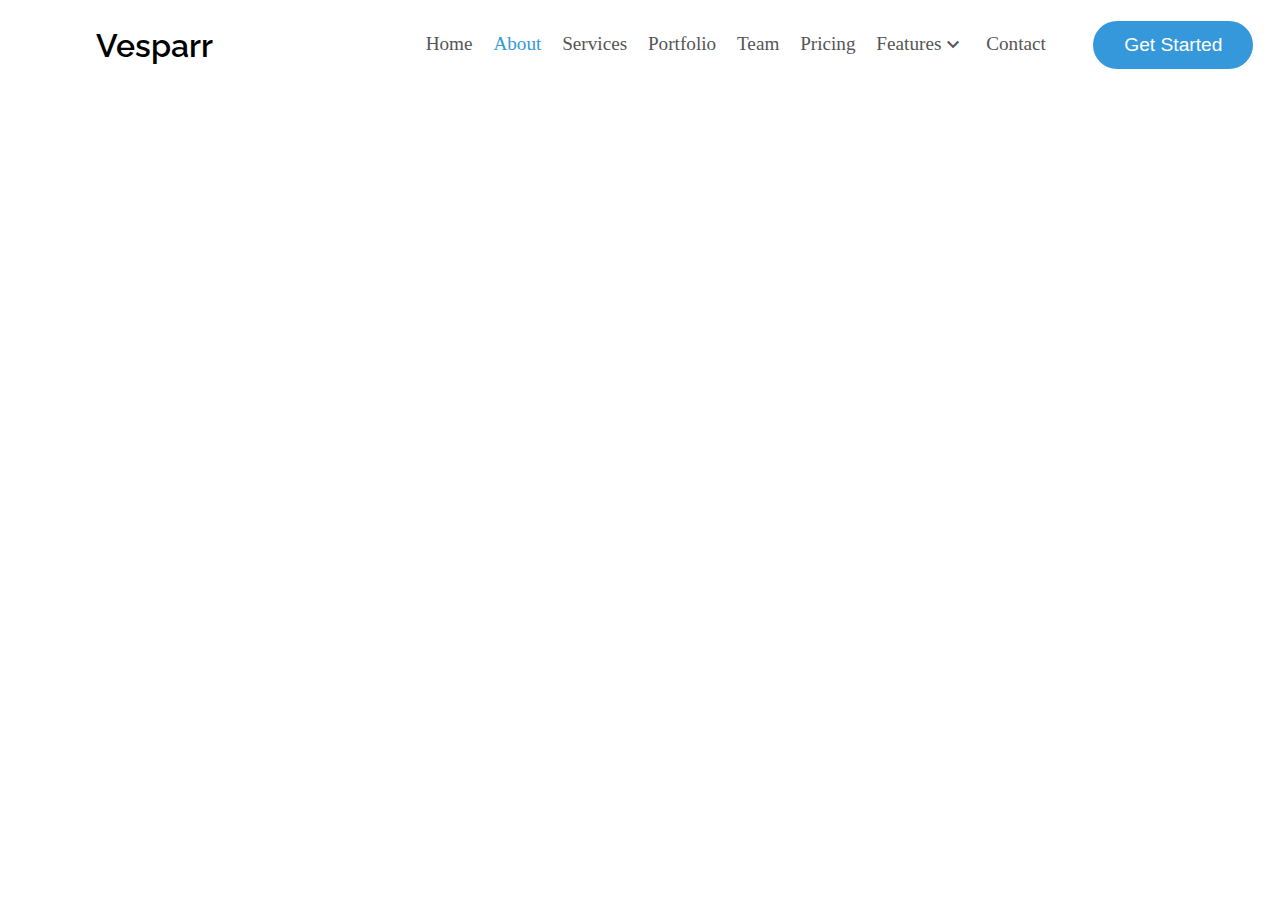
==== about.html @ 43ac4ca8 "navigation UI completed" ====
<!DOCTYPE html>
<html lang="en" dir="ltr">
  <head>
    <meta charset="utf-8">
    <title>My Vesparr</title>
    <link href="https://fonts.googleapis.com/css2?family=Raleway:ital,wght@0,400;0,500;0,600;1,600&display=swap" rel="stylesheet">
    <link rel="stylesheet" href="https://fonts.googleapis.com/icon?family=Material+Icons">
    <link rel="stylesheet" href="styles.css">
  </head>
  <body>
    <section>
      <div class="row nav-container">
        <div class="grid-container">
          <div class="hamburger-icon">
            <div></div>
            <div></div>
            <div></div>
          </div>
          <div class="title font">
            <h1>Vesparr</h1>
          </div>
          <div class="nav-list">
            <ul class="row">
              <li>
                <a href="index.html">Home</a>
              </li>
              <li>
                <a id="active" href="about.html">About</a>
              </li>
              <li>
                <a href="services.html">Services</a>
              </li>
              <li>
                <a href="portfolio.html">Portfolio</a>
              </li>
              <li>
                <a href="#">Team</a>
              </li>
              <li>
                <a href="#">Pricing</a>
              </li>
              <li class="drop-down">
                <a class="drop-down-btn" href="features.html">Features <i class="material-icons">keyboard_arrow_down</i></a>
                <div class="drop-down-content">
                  <a href="#">Lorem ipsum</a><br>
                  <a href="#">Dolor sitema</a><br>
                  <a href="#">Nemo enim</a>
                </div>
              </li>
              <li>
                <a href="#">Contact</a>
              </li>
            </ul>
          </div>
          <div class="btn-get-started">
            <button type="button" name="button">Get Started</button>
          </div>
        </div>
      </div>
    </section>
  </body>
</html>
---- styles.css ----
* {
  padding: 0px;
  margin: 0px;
  text-decoration: none;
  list-style: none;
}

.grid-container {
  display: grid;
  width: 100vw;
  grid-template-columns: repeat(12, 1fr);
}

.row {
  display: flex;
  flex-direction: row;
}

.font {
  font-family: 'Raleway', sans-serif;
}

/* Navigation styling */
.nav-container {
  height: 10vh;
}

#active {
  color: #3498db;
}

.hamburger-icon {
  display: none;
}

h1 {
  font-weight: 600;
  font-size: 2rem;
}

ul li a {
  display: inline-flex;
  vertical-align: middle;
  font-size: 1.2rem;
  margin-right: 1.3rem;
  color: #555555;
}

ul li a:hover {
  transform: translateY(-5px);
}

.title {
  grid-column: 1/3;
  justify-self: end;
  align-self: center;
}

.nav-list {
  grid-column: 3/11;
  justify-self: end;
  align-self: center;
}

.btn-get-started {
  grid-column: 11/13;
  justify-self: center;
  align-self: center;
}

.btn-get-started button {
  width: 10rem;
  height: 3rem;
  background-color: #3498db;
  border: none;
  border-radius: 50px;
  color: white;
  font-size: 1.2rem;
}

.drop-down-content {
  display: none;
  position: absolute;
  min-width: 5rem;
  padding: 0.5rem;
  box-shadow: 0px 5px 10px 0px rgba(0, 0, 0, 0.2);
  z-index: 1;
  text-align: center;
}

.drop-down-content a {
  margin: 0.5rem;
}

.drop-down:hover .drop-down-content {
  display: block;
}
/* End of Navigation */
/* Home page */
.home-center-container {
  margin-top: 4rem;
}

.home-center-container:last-child {
  grid-column: 7/13;
}

.home-center-container img {
  width: 100%;
  max-width: 600px;
  height: auto;
}

/* End of Home page */

@media only screen and (max-width: 998px) {
  .nav-list {
    display: none;
  }

  .hamburger-icon {
    display: flex;
    flex-direction: column;
    grid-column: 1/3;
    justify-self: end;
    align-self: center;
    width: 45px;
    height: 45px;
    margin-top: 0.7rem;
  }

  .hamburger-icon div {
    width: 35px;
    height: 3px;
    margin: 5px 0;
    background-color: #3498db;
  }

  .title {
    grid-column: 5/8;
    justify-self: center;
  }

  .btn-get-started {
    grid-column: 9/12;
    justify-self: start;
  }
}
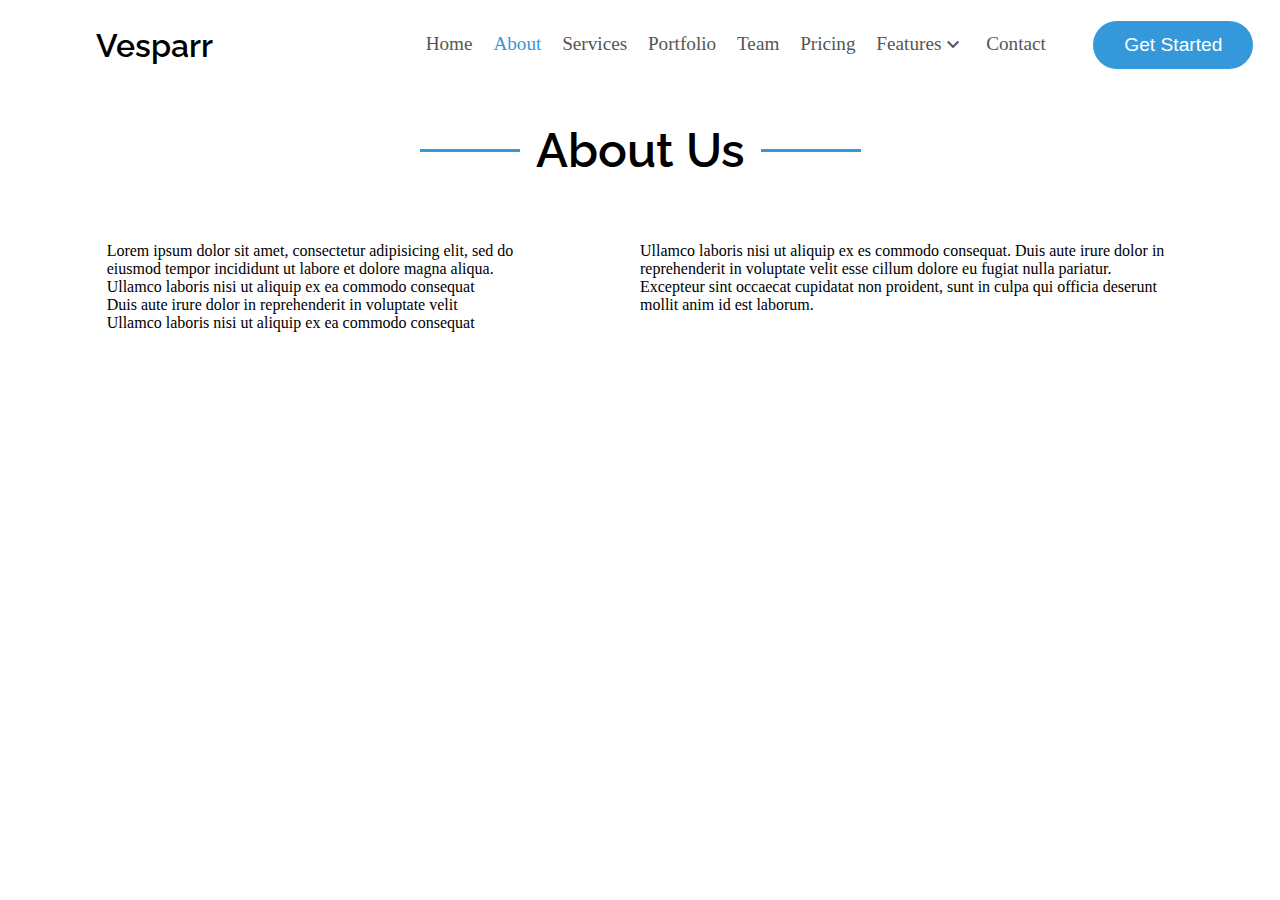
==== commit d8eb3b49: "finished about page html layout" ====
--- a/about.html
+++ b/about.html
@@ -58,5 +58,38 @@
         </div>
       </div>
     </section>
+    <section>
+        <div class="grid-container">
+          <div class="about-heading">
+            <div class="row">
+              <div class="blue-line"></div>
+              <h1 class="font">About Us</h1>
+              <div class="blue-line"></div>
+            </div>
+          </div>
+        </div>
+    </section>
+    <section>
+      <div class="row">
+        <div class="grid-container">
+          <div class="about-center-content">
+            <p>Lorem ipsum dolor sit amet, consectetur adipisicing elit,
+              sed do eiusmod tempor incididunt ut labore et dolore magna aliqua.
+            </p>
+            <ul>
+              <li>Ullamco laboris nisi ut aliquip ex ea commodo consequat</li>
+              <li>Duis aute irure dolor in reprehenderit in voluptate velit</li>
+              <li>Ullamco laboris nisi ut aliquip ex ea commodo consequat</li>
+            </ul>
+          </div>
+          <div class="about-center-content">
+            <p>Ullamco laboris nisi ut aliquip ex es commodo consequat. Duis aute
+              irure dolor in reprehenderit in voluptate velit esse cillum dolore
+              eu fugiat nulla pariatur. Excepteur sint occaecat cupidatat non proident,
+              sunt in culpa qui officia deserunt mollit anim id est laborum.</p>
+          </div>
+        </div>
+      </div>
+    </section>
   </body>
 </html>
--- a/styles.css
+++ b/styles.css
@@ -101,6 +101,42 @@
   margin-top: 4rem;
 }
 
+.home-center-container:first-child {
+  grid-column: 2/7;
+}
+
+.home-center-container h1 {
+  font-size: 3rem;
+  font-weight: 600;
+  width: 100%;
+  max-width: 500px;
+  height: auto;
+  margin-top: 3rem;
+}
+
+.home-center-container h2 {
+  font-size: 1.7rem;
+  width: 100%;
+  max-width: 500px;
+  height: auto;
+  margin-top: 0.5rem;
+  color: #484848;
+}
+
+.home-center-item:last-child {
+  margin: 3rem 0;
+}
+
+.btn-style-two {
+  width: 11rem;
+  height: 3.5rem;
+  background-color: white;
+  border: 2px solid #3498db;
+  border-radius: 50px;
+  color: #3498db;
+  font-size: 1.2rem;
+}
+
 .home-center-container:last-child {
   grid-column: 7/13;
 }
@@ -111,7 +147,61 @@
   height: auto;
 }
 
+.footer-strip {
+  grid-column: 1/13;
+  justify-self: center;
+  margin-top: 1rem;
+}
+
+.home-footer {
+  margin-top: 1.5rem;
+  background-color: #f3f9fd;
+  height: 100px;
+}
+
+.footer-strip ul li img {
+  width: 100%;
+  max-width: 190px;
+  height: auto;
+}
+
 /* End of Home page */
+/* About */
+.blue-line {
+  width: 100px;
+  height: 3px;
+  background-color: #3498db;
+  margin: 0 1rem;
+  align-self: center;
+}
+
+.about-heading {
+  grid-column: 1/13;
+  margin-top: 2rem;
+  justify-self: center;
+}
+
+.about-heading div h1 {
+  font-size: 3rem;
+  font-weight: 600;
+}
+
+.about-center-content {
+  height: 50vh;
+  margin-top: 4rem;
+}
+
+.about-center-content:first-child {
+  grid-column: 2/6;
+  justify-self: center;
+}
+
+.about-center-content:last-child {
+  grid-column: 7/12;
+  justify-self: center;
+}
+
+/* End of About */
 
 @media only screen and (max-width: 998px) {
   .nav-list {
@@ -145,4 +235,30 @@
     grid-column: 9/12;
     justify-self: start;
   }
-}
+
+  .home-footer {
+    margin-top: 0px;
+  }
+}
+
+@media only screen and (max-width: 768px) {
+  .home-center-container:last-child {
+    align-self: center;
+  }
+
+  .home-center-container h1 {
+    font-size: 2rem;
+  }
+
+  .home-center-container h2 {
+    font-size: 1rem;
+  }
+
+  .footer-strip {
+    margin-top: 1.4rem;
+  }
+
+  .home-footer {
+    margin-top: 6rem;
+  }
+}
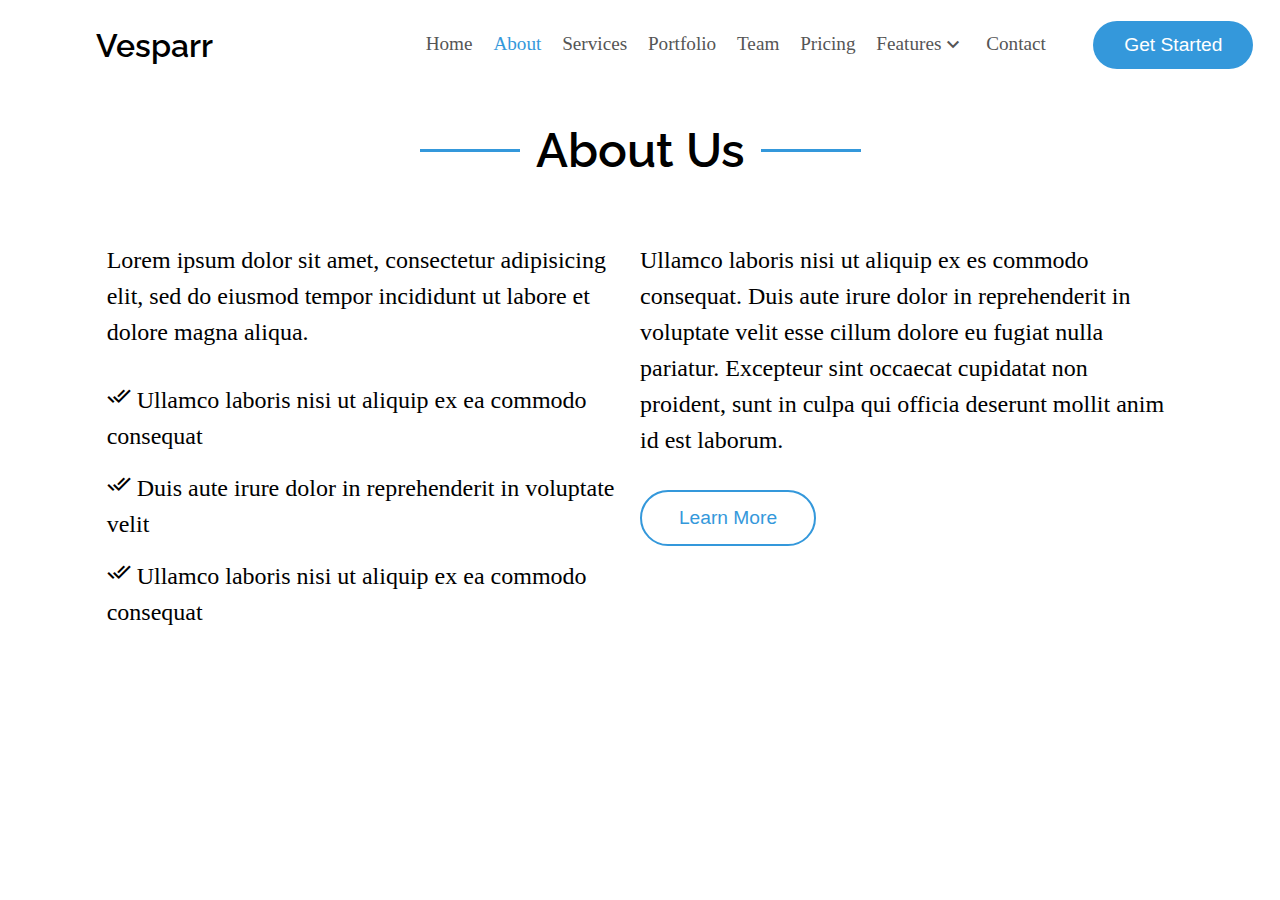
==== commit 25cd1748: "finished styling the about page" ====
--- a/about.html
+++ b/about.html
@@ -77,16 +77,26 @@
               sed do eiusmod tempor incididunt ut labore et dolore magna aliqua.
             </p>
             <ul>
-              <li>Ullamco laboris nisi ut aliquip ex ea commodo consequat</li>
-              <li>Duis aute irure dolor in reprehenderit in voluptate velit</li>
-              <li>Ullamco laboris nisi ut aliquip ex ea commodo consequat</li>
+              <li>
+                <span class="material-icons">done_all</span>
+                Ullamco laboris nisi ut aliquip ex ea commodo consequat
+              </li>
+              <li>
+                <span class="material-icons">done_all</span>
+                Duis aute irure dolor in reprehenderit in voluptate velit
+              </li>
+              <li><span class="material-icons">done_all</span>
+                Ullamco laboris nisi ut aliquip ex ea commodo consequat
+              </li>
             </ul>
           </div>
+          <div class="small-screen-divider"></div>
           <div class="about-center-content">
             <p>Ullamco laboris nisi ut aliquip ex es commodo consequat. Duis aute
               irure dolor in reprehenderit in voluptate velit esse cillum dolore
               eu fugiat nulla pariatur. Excepteur sint occaecat cupidatat non proident,
               sunt in culpa qui officia deserunt mollit anim id est laborum.</p>
+            <button class="btn-style-two" type="button" name="button">Learn More</button>
           </div>
         </div>
       </div>
--- a/styles.css
+++ b/styles.css
@@ -192,13 +192,35 @@
 }
 
 .about-center-content:first-child {
-  grid-column: 2/6;
+  grid-column: 2/7;
   justify-self: center;
 }
 
 .about-center-content:last-child {
   grid-column: 7/12;
   justify-self: center;
+}
+
+.about-center-content ul li, .about-center-content p {
+  max-width: 550px;
+  font-size: 1.5rem;
+  line-height: 1.5;
+}
+
+.about-center-content ul li {
+  margin: 1rem 0;
+}
+
+.about-center-content ul {
+  margin-top: 2rem;
+}
+
+.about-center-content button {
+  margin-top: 2rem;
+}
+
+.small-screen-divider {
+  display: none;
 }
 
 /* End of About */
@@ -242,6 +264,7 @@
 }
 
 @media only screen and (max-width: 768px) {
+  /* Home page */
   .home-center-container:last-child {
     align-self: center;
   }
@@ -261,4 +284,25 @@
   .home-footer {
     margin-top: 6rem;
   }
-}
+  /* End of Home page */
+  /* About Page */
+  .about-center-content:first-child {
+    grid-column: 2/12;
+    margin-bottom: 3rem;
+    margin-left: 0;
+  }
+
+  .about-center-content:last-child {
+    grid-column: 2/12;
+    align-self: start;
+  }
+
+  .small-screen-divider {
+    display: block;
+    grid-column: 3/10;
+    max-width: 500px;
+    height: 3px;
+    margin: 1rem 0;
+    background-color: #3498db;
+  }
+}
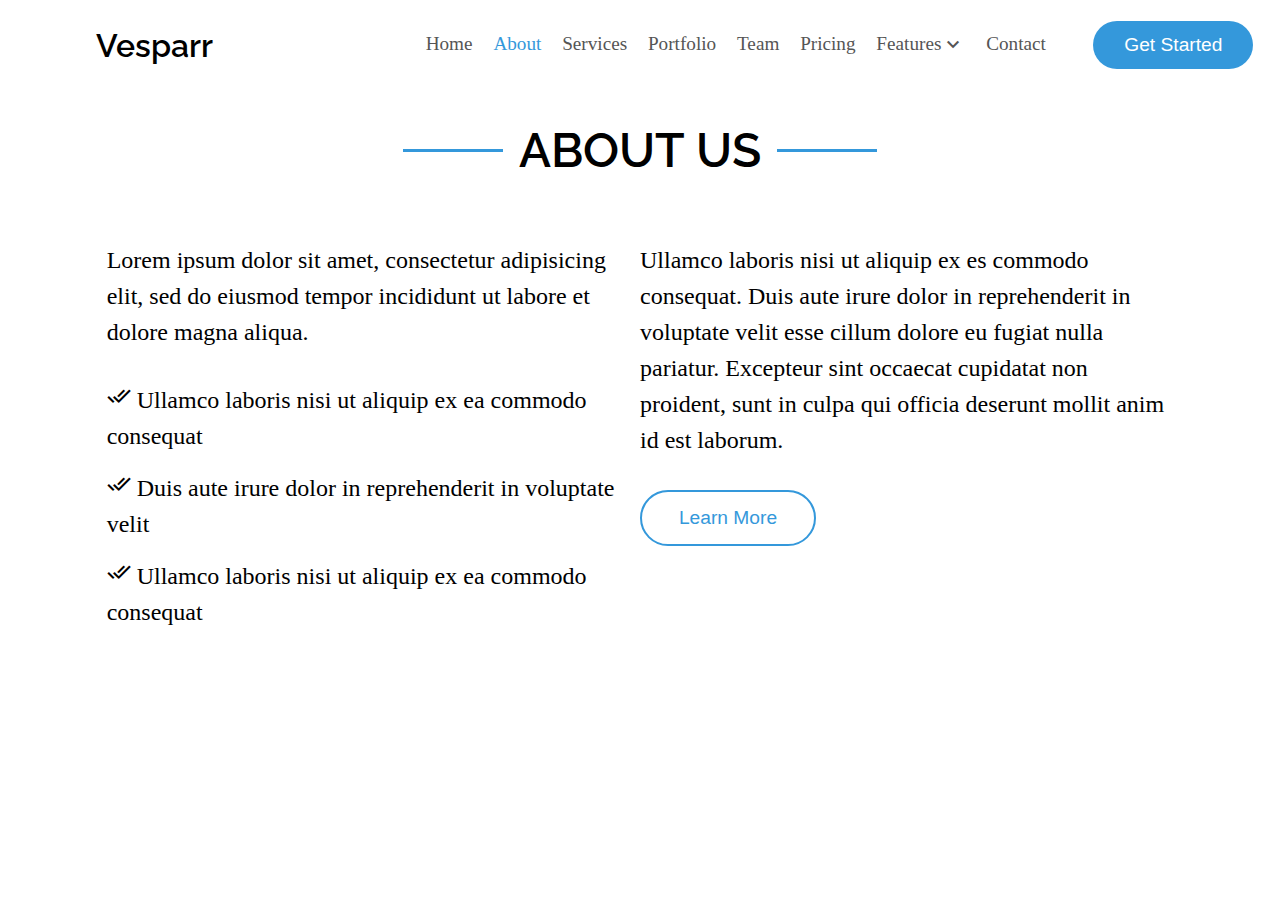
==== commit c8f68980: "Finished Servicies page" ====
--- a/about.html
+++ b/about.html
@@ -60,10 +60,10 @@
     </section>
     <section>
         <div class="grid-container">
-          <div class="about-heading">
+          <div class="page-heading">
             <div class="row">
               <div class="blue-line"></div>
-              <h1 class="font">About Us</h1>
+              <h1 class="font">ABOUT US</h1>
               <div class="blue-line"></div>
             </div>
           </div>
--- a/styles.css
+++ b/styles.css
@@ -175,13 +175,13 @@
   align-self: center;
 }
 
-.about-heading {
+.page-heading {
   grid-column: 1/13;
   margin-top: 2rem;
   justify-self: center;
 }
 
-.about-heading div h1 {
+.page-heading div h1 {
   font-size: 3rem;
   font-weight: 600;
 }
@@ -222,8 +222,79 @@
 .small-screen-divider {
   display: none;
 }
-
 /* End of About */
+/* Services */
+.services-sub-heading {
+  grid-column: 1/13;
+  justify-self: center;
+  align-self: center;
+  margin: 1rem 1rem 0 1rem;
+  color: #444444;
+}
+
+.services-center-content {
+  grid-column: 1/13;
+  margin-top: 2rem;
+}
+
+.services-center-content .row {
+  justify-content: space-around;
+}
+
+.services-card {
+  width: 100%;
+  max-width: 300px;
+  height: auto;
+  box-shadow: 0px 5px 10px 0px rgba(0, 0, 0, 0.2);
+  padding-bottom: 10rem;
+  border-radius: 15px;
+}
+
+.services-card:hover {
+  background-color: #3498db;
+}
+
+.card-icon {
+  width: 75px;
+  height: 75px;
+  margin: 1.5rem;
+  border-radius: 50%;
+  background-color: #3498db;
+}
+
+.services-card:hover .card-icon {
+  background-color: white;
+}
+
+.card-icon span {
+  position: relative;
+  top: 25%;
+  left: 25%;
+  color: white;
+  font-size: 2.25rem;
+}
+
+.services-card:hover .card-icon span {
+  color:#3498db;
+}
+
+.services-card h1 {
+  font-size: 1.5rem;
+  margin: 0 3.5rem;
+  font-weight: 600;
+}
+
+.services-card p {
+  font-size: 1rem;
+  margin: 1.5rem 3.5rem 0 3.5rem;
+  color: #555555;
+  font-weight: 500;
+}
+
+.services-card:hover p, .services-card:hover h1 {
+  color: white;
+}
+/* End of Services */
 
 @media only screen and (max-width: 998px) {
   .nav-list {
@@ -261,6 +332,12 @@
   .home-footer {
     margin-top: 0px;
   }
+
+  /* Service */
+  .services-center-content .row {
+    flex-wrap: wrap;
+  }
+  /* End of Services*/
 }
 
 @media only screen and (max-width: 768px) {
